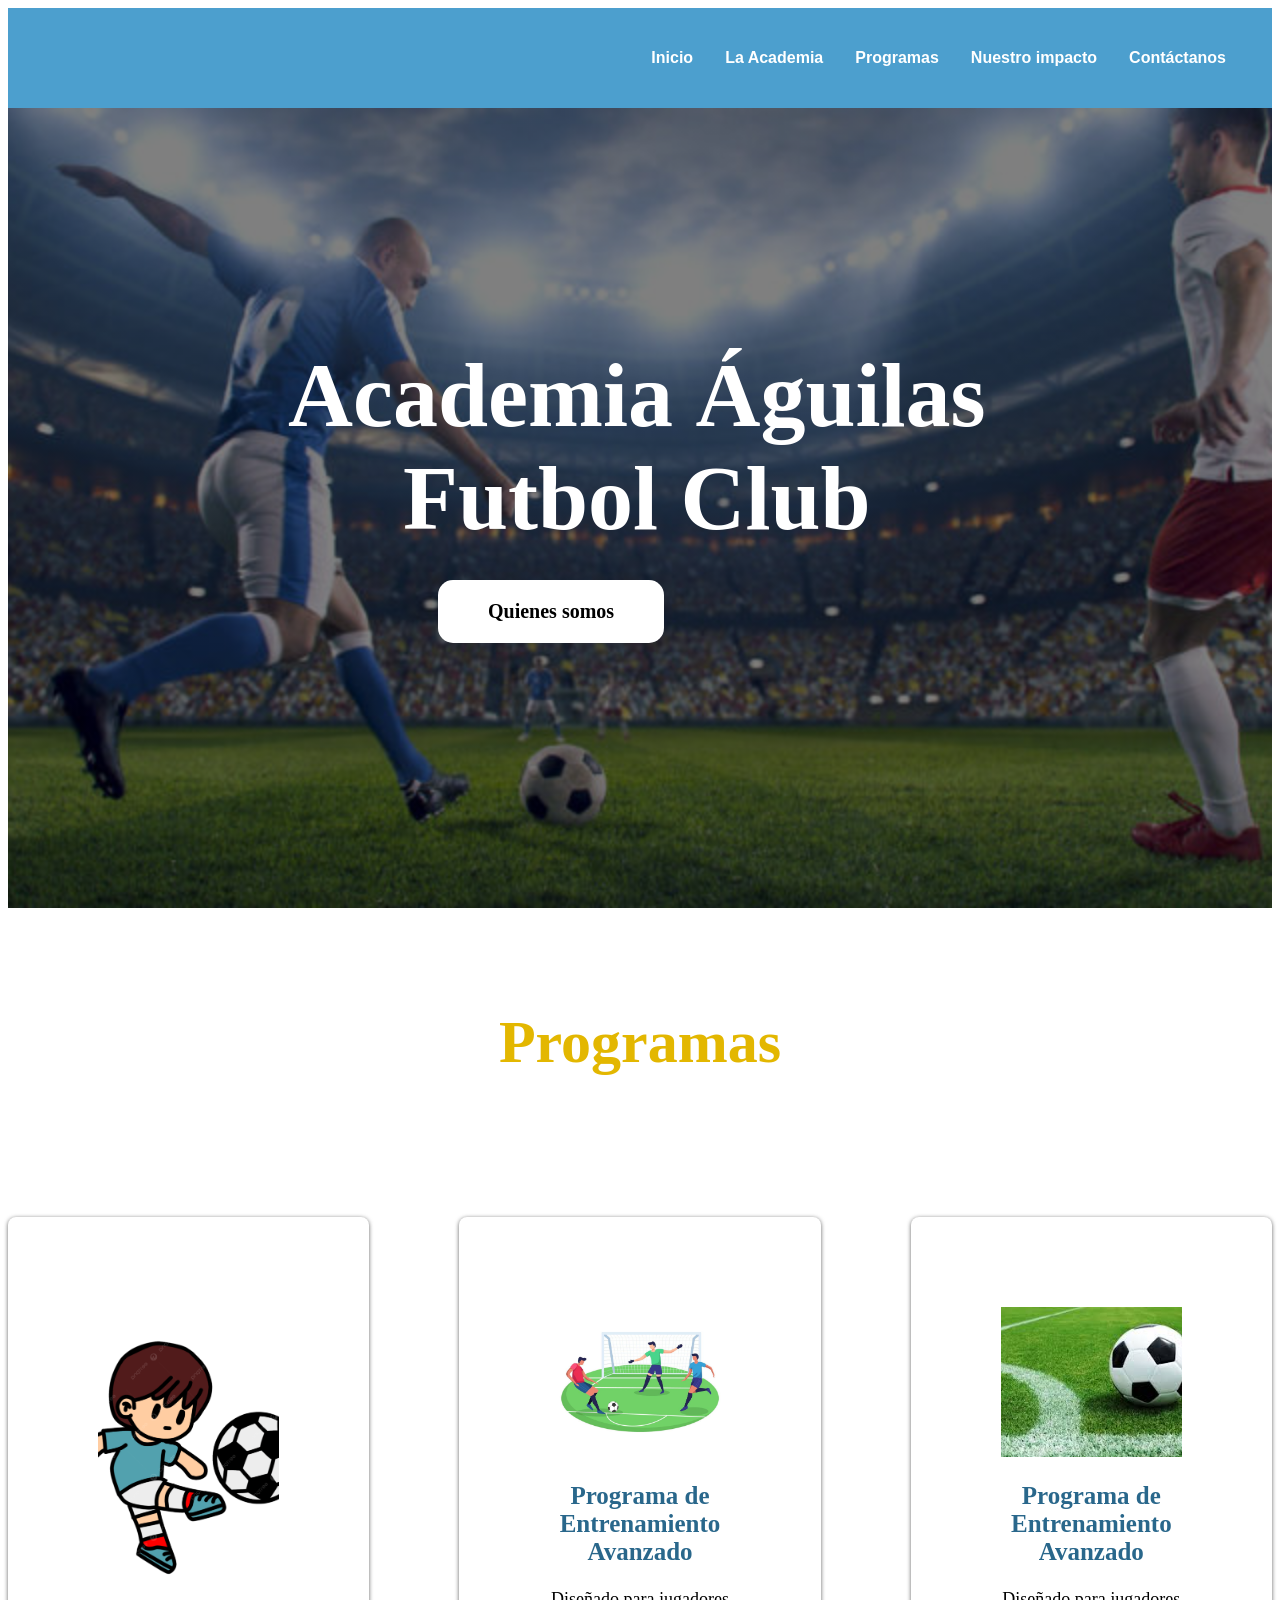
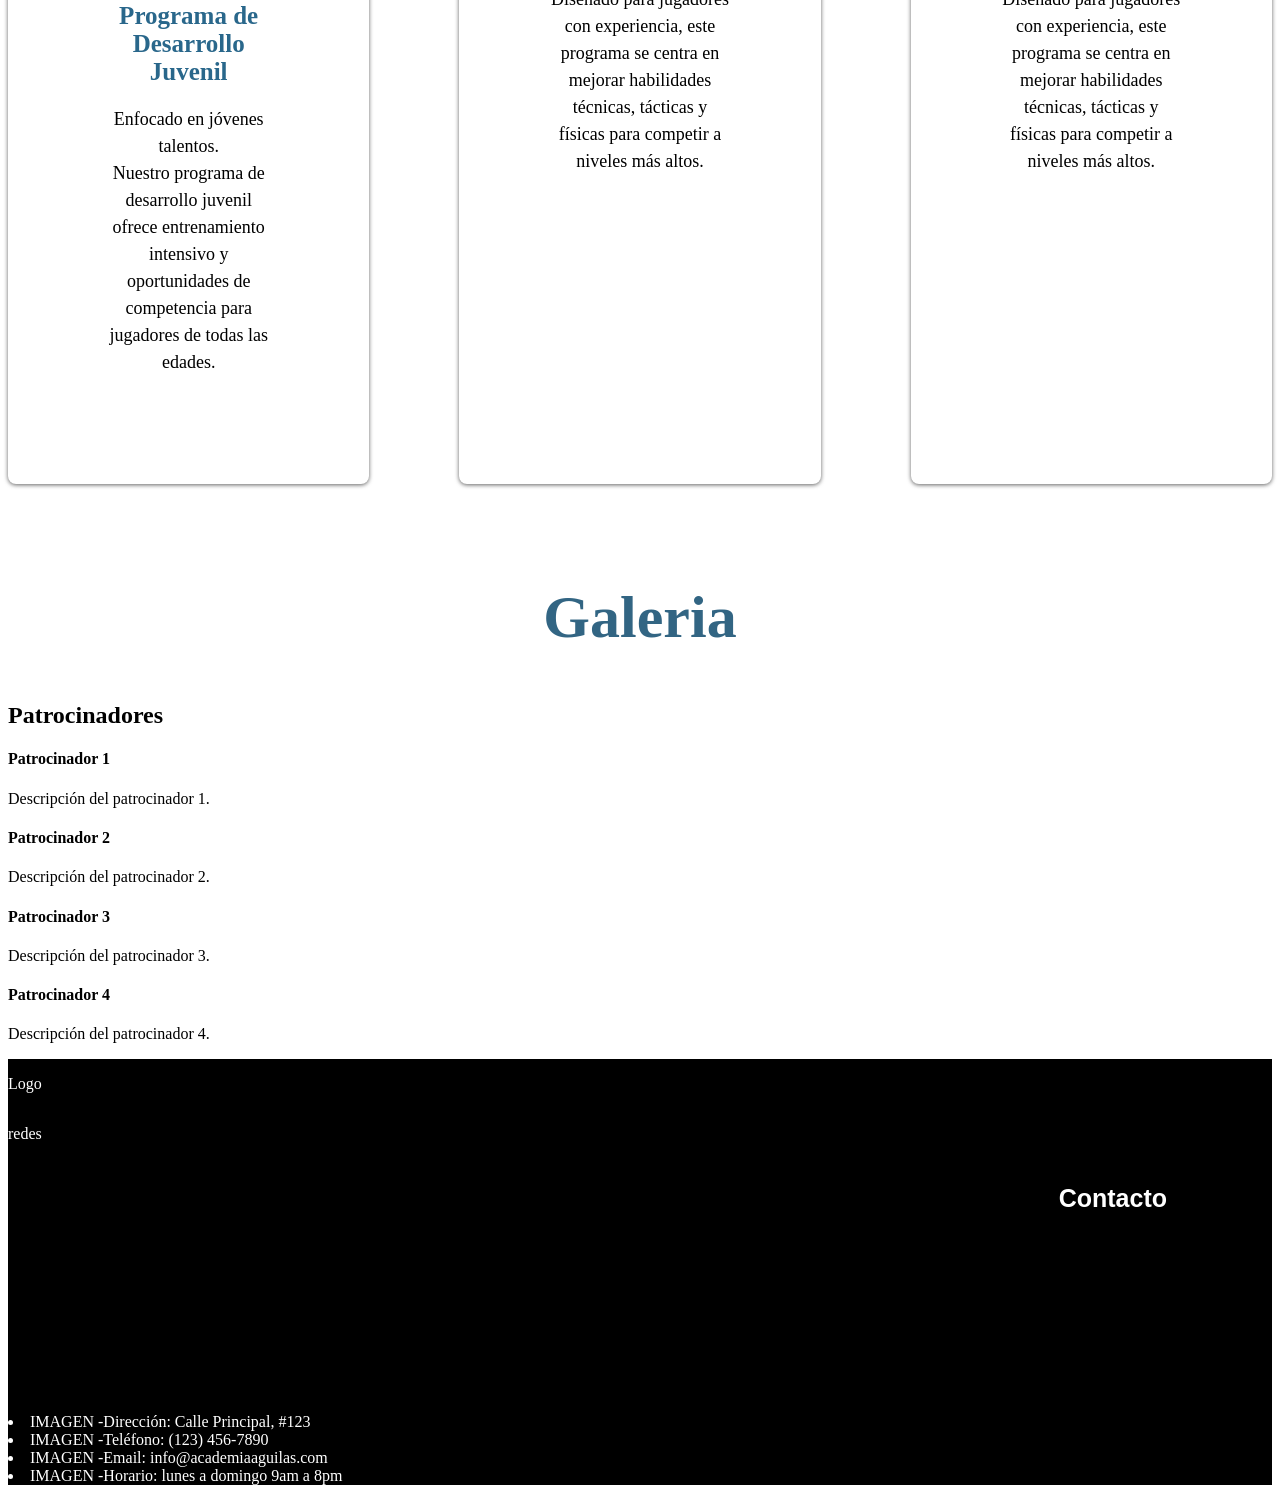
==== Index.html @ a25c1e8a "Add files via upload acc  pwac" ====
<!DOCTYPE html>
<html lang="es">
<head>
    <meta charset="UTF-8">
    <meta name="viewport" content="width=device-width, initial-scale=1.0">
    <title>Academia Águilas Futbol Club</title>
    <link rel="stylesheet" href="style.css">
</head>
<body>
    <header>
        <div class="secciones">
                <button class="buttonIn">Inicio</button>
                <button class="buttonLaAcademia">La Academia</button>
                <button class="buttonProgramas">Programas</button>
                <button class="buttonNuestroImpacto">Nuestro impacto</button>
                <button class="buttonContactanos">Contáctanos</button>
        </div>


        <div class="contenedorInicio">
            <div class="fondo">          
                <div class="contenido">
                    <h1 class="tituloPrincipal">Academia Águilas <br>Futbol Club</h1>
                    <button class="buttonQuienesSomos">Quienes somos</button>
                </div>
            </div>
        </div>
    </header>



    <main> 
        <section class="Programas">
            <div class="tituloProgramas">
                <h2>Programas</h2>
            </div>
            <div class="contenedorProgramas">
                <div class="Programa 1">
                    <div class="imagenP1"></div>
                    <h3 class="Programa-T">Programa de Desarrollo Juvenil</h3>
                    <p class="parrafo-P">Enfocado en jóvenes talentos. <br> Nuestro programa de desarrollo juvenil <br>
                    ofrece entrenamiento intensivo y <br>oportunidades de competencia para <br>jugadores 
                    de todas las edades.</p>
                </div>
                <div class="Programa 2">
                    <div class="imagenP2"></div>
                    <h3 class="Programa-T">Programa de Entrenamiento Avanzado</h3>
                    <p class="parrafo-P">Diseñado para jugadores con experiencia, este programa se centra en mejorar 
                    habilidades técnicas, tácticas y físicas para competir a niveles más altos.</p>
                </div>
                <div class="Programa 3">
                    <div class="imagenP3"></div>
                    <h3 class="Programa-T">Programa de Entrenamiento Avanzado</h3>
                    <p class="parrafo-P">Diseñado para jugadores con experiencia, este programa se centra en mejorar 
                    habilidades técnicas, tácticas y físicas para competir a niveles más altos.</p>
                </div>
            </div>
        </section>


        <section>
            <h2 class="tituloGaleria">Galeria</h2>
            <div class="Galeria">
                <div class="ImagenGaleria1"></div>
                <div class="ImagenGaleria2"></div>
                <div class="ImagenGaleria3"></div>
            </div>
        </section>


        <section>
            <div>
                <di>
                <h2>Patrocinadores</h2>
                
                <div class="Patrocinador 1">
                    <h4>Patrocinador 1</h4>
                    <p>Descripción del patrocinador 1.</p>
                </div>

                <div class="Patrocinador 2">
                    <h4>Patrocinador 2</h4>
                    <p>Descripción del patrocinador 2.</p>
                </div>
                
                <div class="Patrocinador 3">
                    <h4>Patrocinador 3</h4>
                    <p>Descripción del patrocinador 3.</p>
                </div>

                <div class="Patrocinador 4">
                    <h4>Patrocinador 4</h4>
                    <p>Descripción del patrocinador 4.</p>
                </div>
            </div>  
        </section>
    </main>
</body>

<footer class="footer">

    <div>
        <p>Logo</p>
    </div>

    <div>
        <p>redes</p>
    </div>

    <div>
        <h3 class="Contacto"> Contacto</h3>
        <li>IMAGEN -Dirección: Calle Principal, #123</li>
        <li>IMAGEN -Teléfono: (123) 456-7890</li>
        <li>IMAGEN -Email: info@academiaaguilas.com</li>
        <li>IMAGEN -Horario: lunes a domingo 9am a 8pm</li>
    </div>

</footer>    

</html>
---- style.css ----
.secciones {
    background-color: #4c9fce;
    font-family: 'Trebuchet MS', 'Lucida Sans Unicode', 'Lucida Grande', 'Lucida Sans', Arial, sans-serif;
    display: flex;
    flex-direction: row;
    align-items: left;
    gap: 20px;
    padding: 40px;
    justify-content: right;
    
}
.buttonIn, .buttonLaAcademia, .buttonProgramas, .buttonNuestroImpacto, .buttonContactanos {
    background-color: transparent;
    border: none;
    color: white;
    font-size: 16px;
    cursor: pointer;
    font-weight: bold;
}
.tituloPrincipal{
    text-align: center;
    width: fit-content;
    color: rgb(255, 255, 255);
    font-family: Cambria, Cochin, Georgia, Times, 'Times New Roman', serif;
    font-size: 90px;
    display: flex;
    flex-direction:column;
    align-items: left;
    gap: 20px;
    padding: 20px;
    margin: 0;
    margin-left: 200px;
}

.contenedorTitulo{
    margin-left: 100px;
    display: flex;
    justify-content: flex-start;
    align-items: center;
    height: 800px; 
}
.contenedorSecciones{
    display: flex;
    justify-content: flex-end;
    align-items: center;
    height: 100px; 
    background-color: #4c9fce;
}
.buttonQuienesSomos{
    background-color: rgb(255, 255, 255);
    font-family: Cambria, Cochin, Georgia, Times, 'Times New Roman', serif;
    padding: 20px 50px;
    display: inline-block;
    cursor: pointer;
    font-size: 20px;
    border-radius: 15px;
    border: none;
    font-weight: bold;
    white-space: nowrap;
    margin-left: 370px;
}

.fondo{
    background-image: linear-gradient(rgba(0,0,0,0.5),rgba(0,0,0,0.5)),url("imagenes/fondo.jpg");
    background-size: cover;
    background-position: center;
    height: 800px;
    display: flex;
    flex-direction: column;
    justify-content: center;
    align-items: flex-start;
    
}
.contenido{
    display: flex;
    flex-direction: column;
    align-items: flex-start;
    gap: 10px;
    padding: 20px;
    margin-left: 40px;
    margin-bottom: 50px;
}




.tituloProgramas{
    text-align: center;
    font-size: 40px;
    color: #e3b700;
    font-family: Georgia, 'Times New Roman', Times, serif;
    padding-top: 50px ;
    font-weight: bold;
    display: flex;
    justify-content: center;
}

.contenedorProgramas{
    display: flex;
    justify-content: center;
    gap: 90px;

}
.Programas .Programa{
    box-shadow: 0px 1px 4px #636363;
    background-color: #ffffff;
    padding: 90px;
    
    width: 400px;
    font-family: Cambria, Cochin, Georgia, Times, 'Times New Roman', serif;
    text-align: center;
    border-radius: 8px;
    gap: 20px;
    margin-top: 90px;
}
.Programas .Programa-T{
    color: #29678b;
    font-size: 25px;
    margin-bottom: 20px;
}
.parrafo-P{
    color: #000000;
    font-size: 18px;
    line-height: 1.5;
}
.imagenP1{
    background-image: url("imagenes/img1.png");
    background-size: cover;
    background-position: center;
    height: 250px;
    width: 100%;
    margin-top: 20px;  
    margin-bottom: 20px;
}
.imagenP2{
    background-image: url("imagenes/img2.jpg");
    background-size: cover;
    background-position: center;
    height: 150px;
    width: 100%;
    margin-bottom: 20px;  
}
.imagenP3{
    background-image: url("imagenes/img3.jpg");
    background-size: cover;
    background-position: center;
    height: 150px;
    width: 100%;
    margin-bottom: 20px;  
}



.tituloGaleria{
    text-align: center;
    font-size: 60px;
    color: #326583;
    font-family: Georgia, 'Times New Roman', Times, serif;
    padding-top: 50px ;
    font-weight: bold;
    display: flex;
    justify-content: center;
}






.footer{
    background-color: black;
    width: 100%;
    display: flex;
    flex-direction: column;
    color: white;
}
.Contacto{
    color: white;
    font-family: 'Trebuchet MS', 'Lucida Sans Unicode', 'Lucida Grande', 'Lucida Sans', Arial, sans-serif;
    font-size: 25px;
    text-align: right;
    margin-right: 105px;
    margin-bottom: 200px;
}
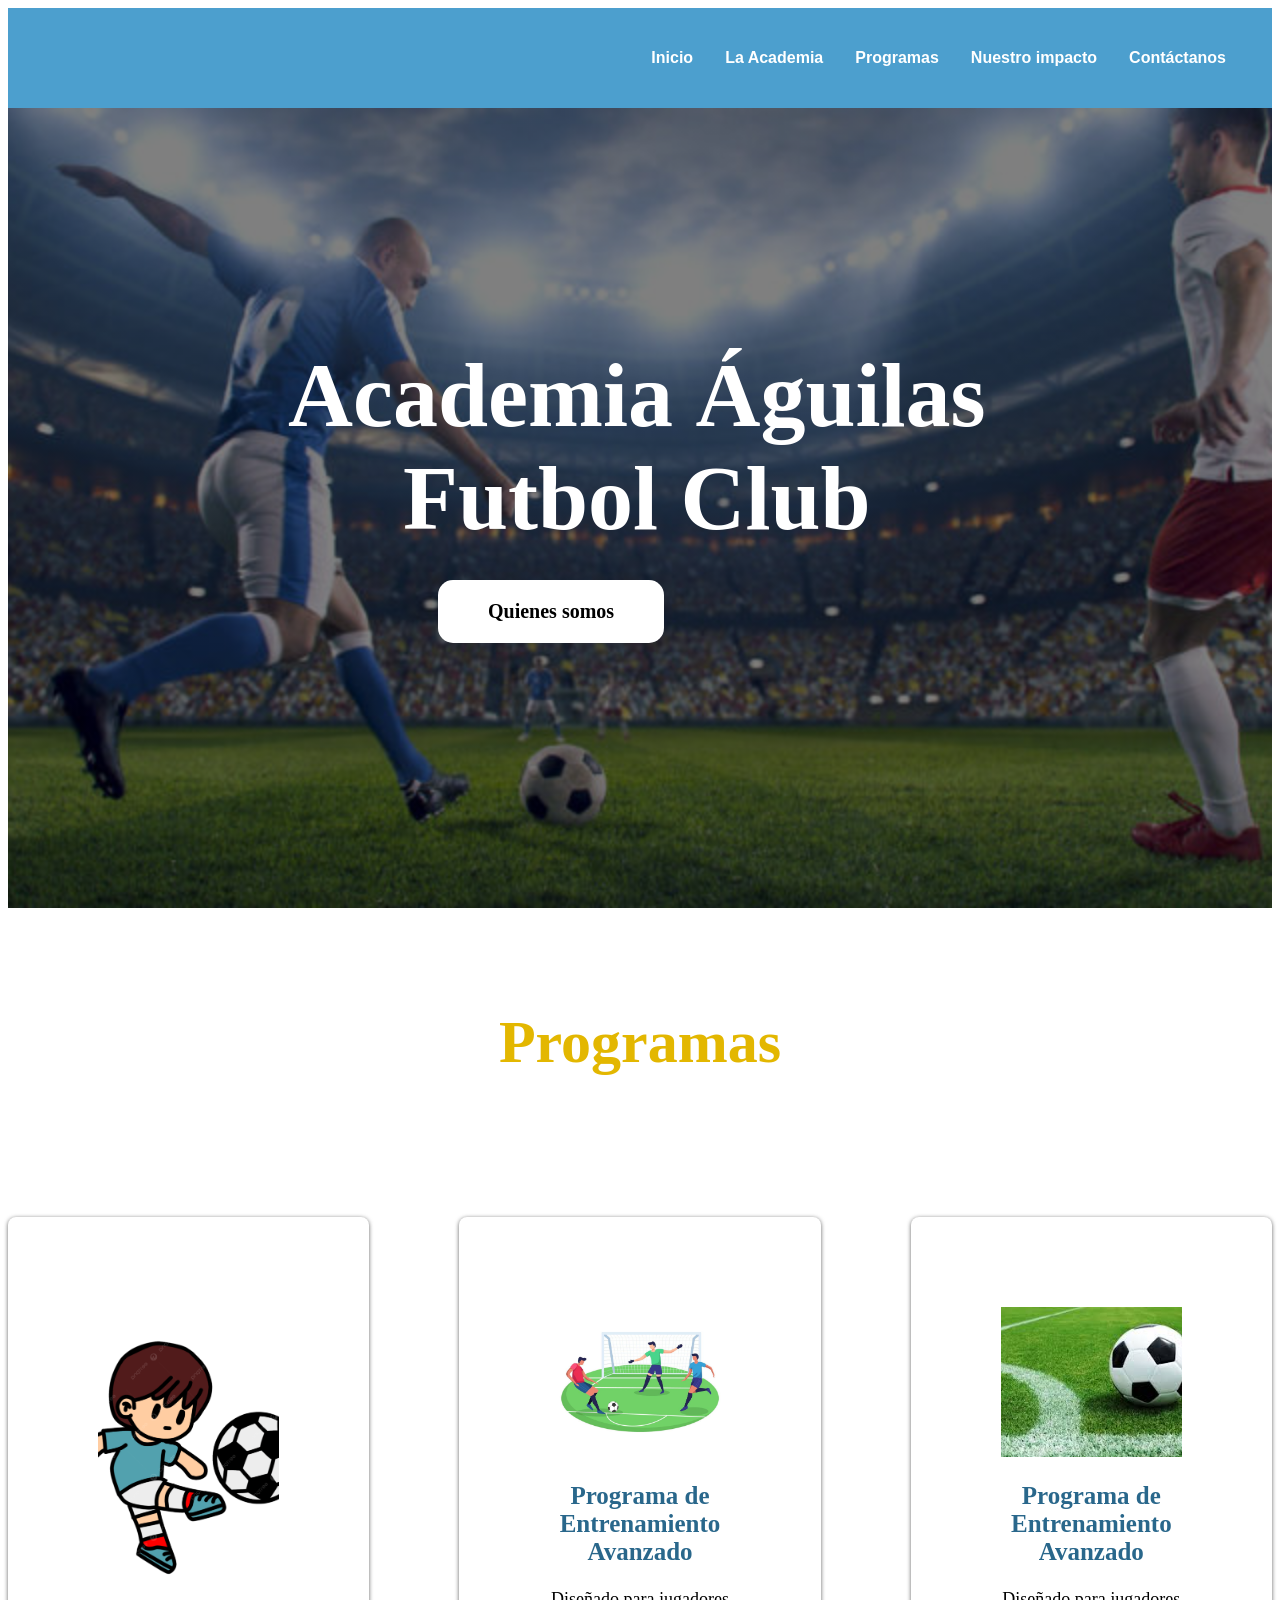
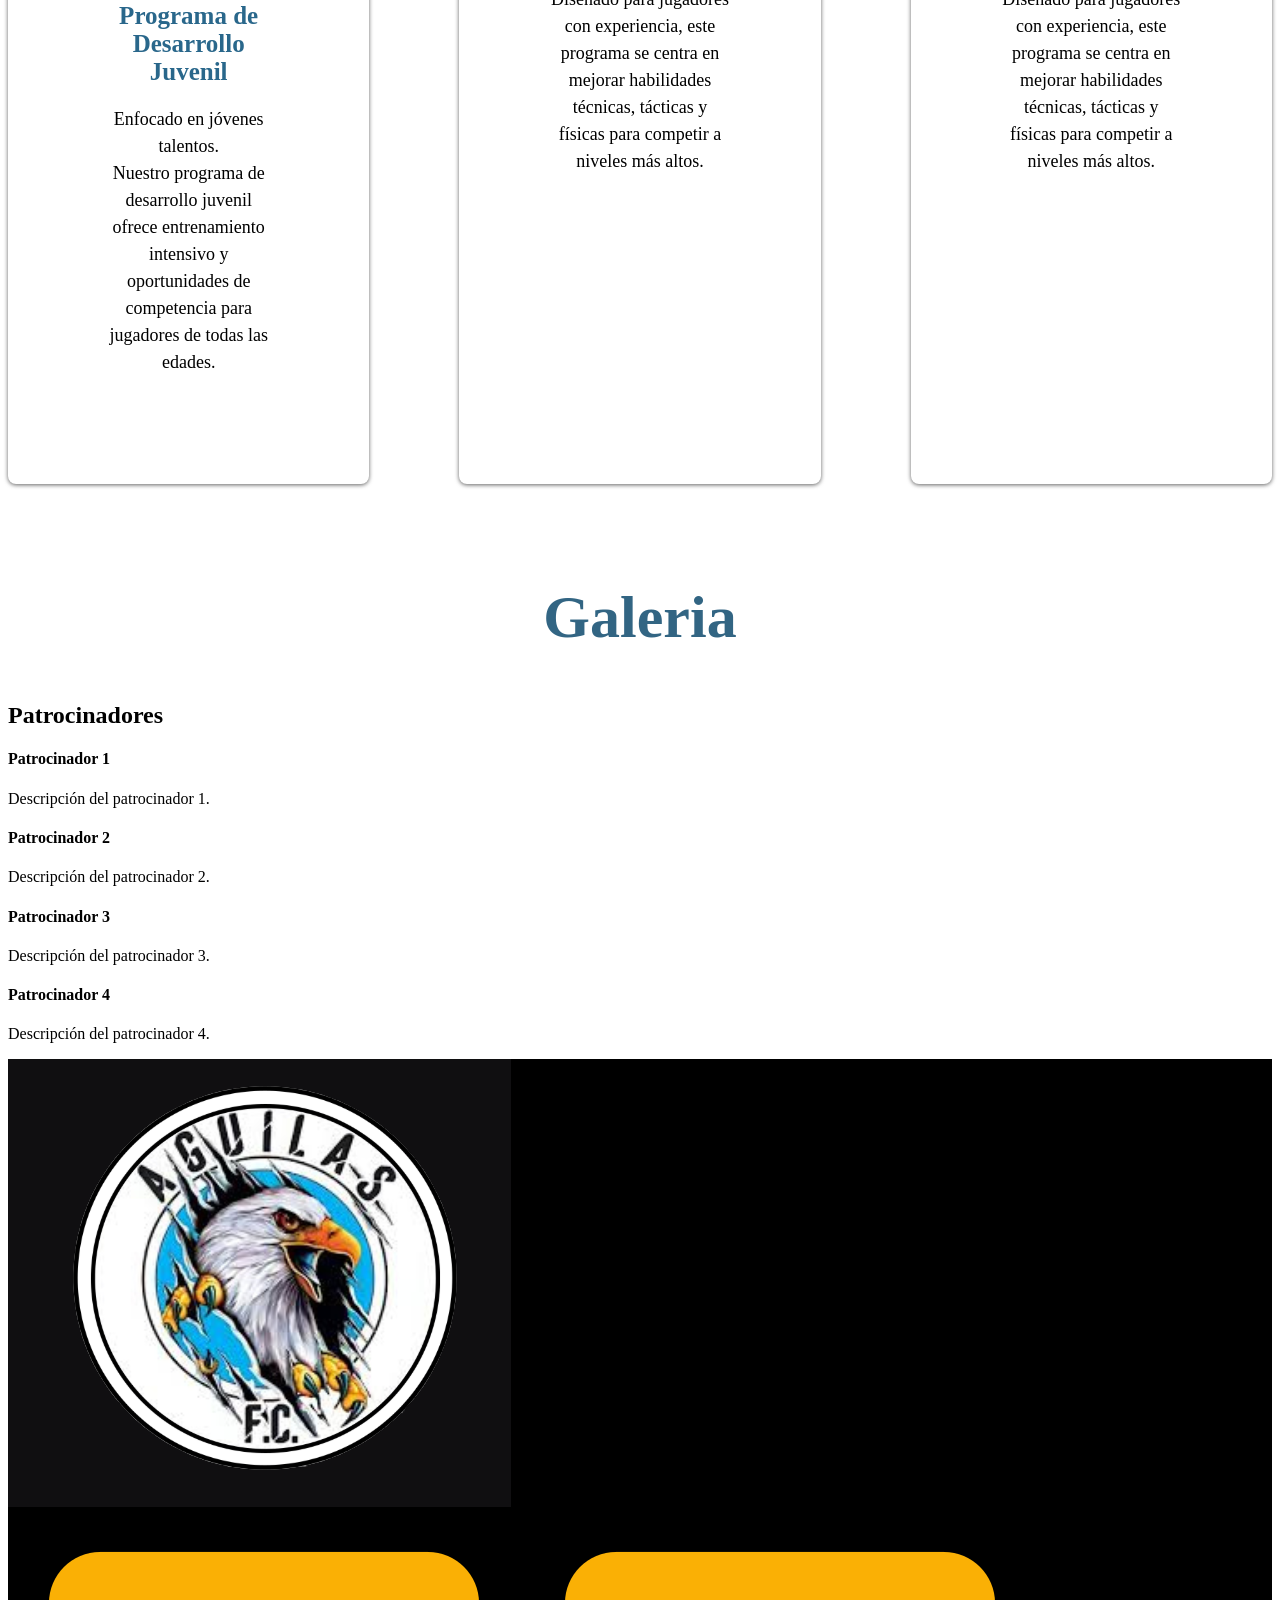
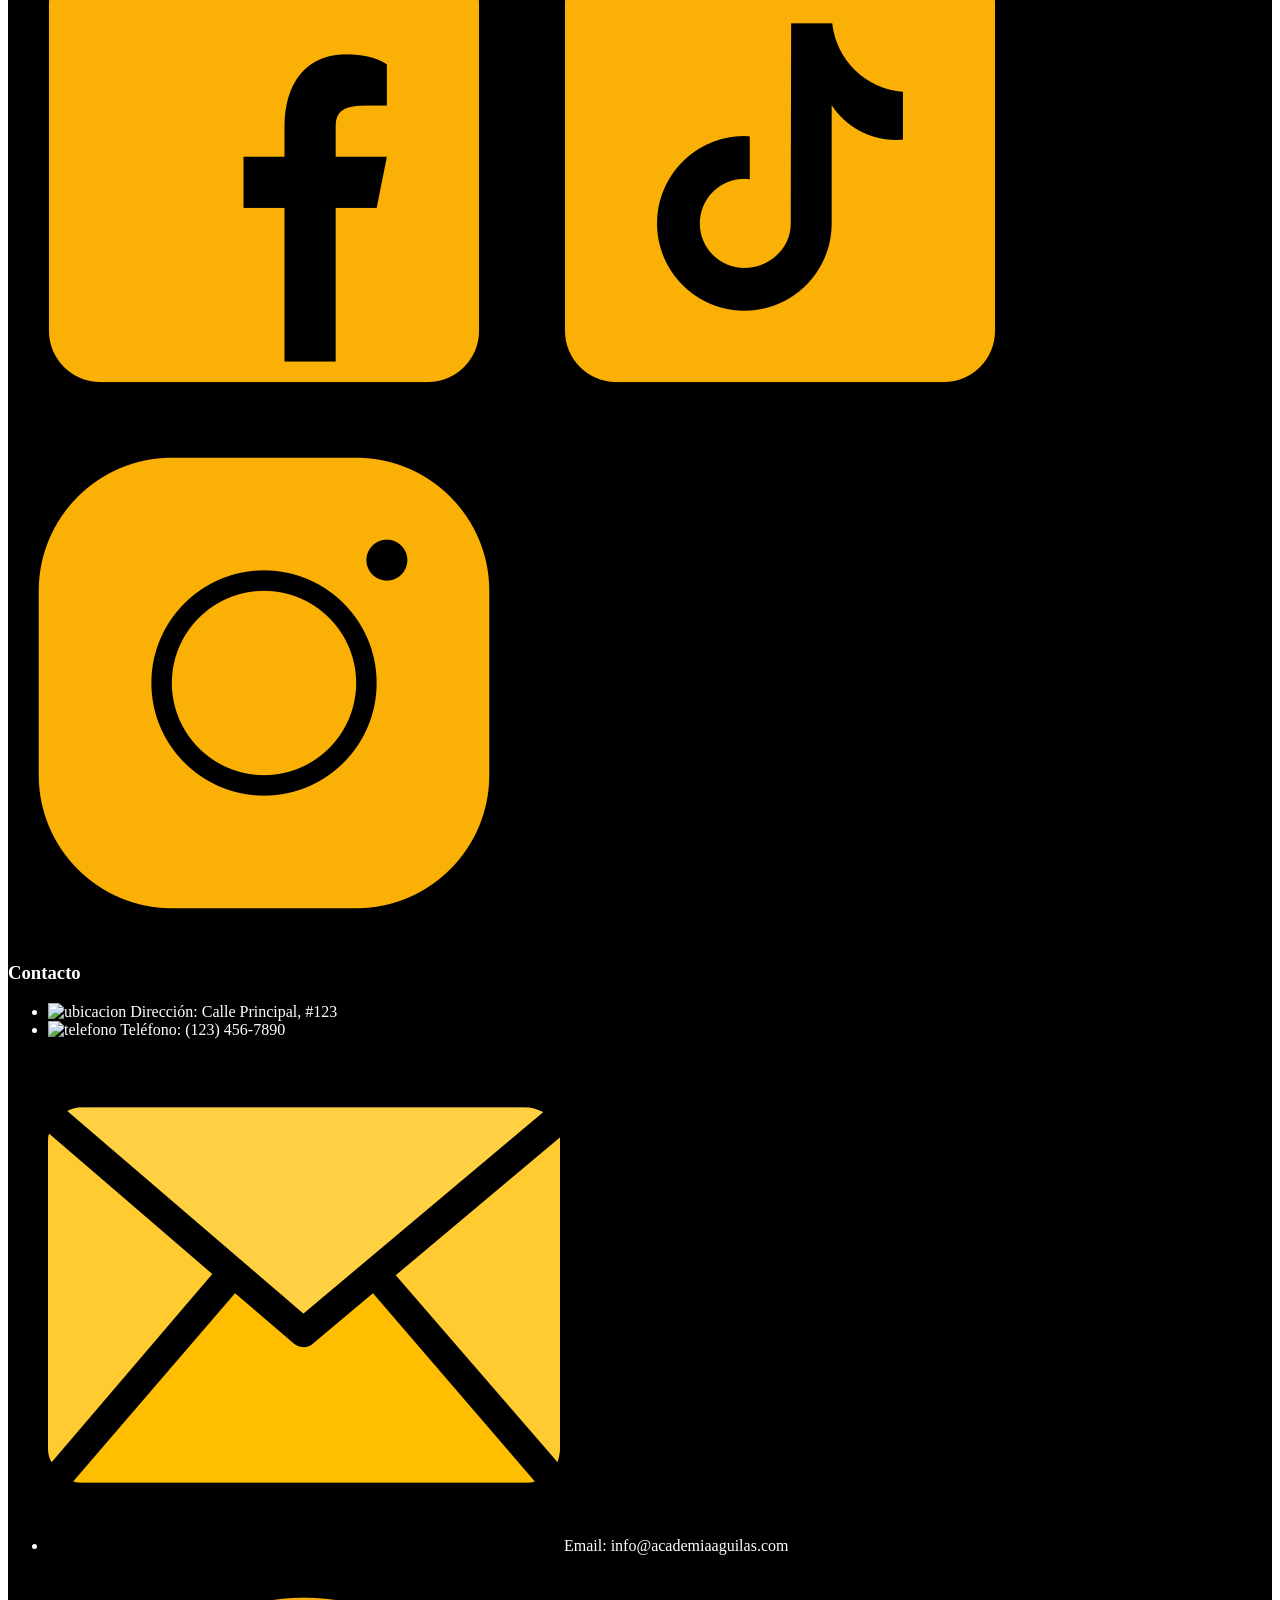
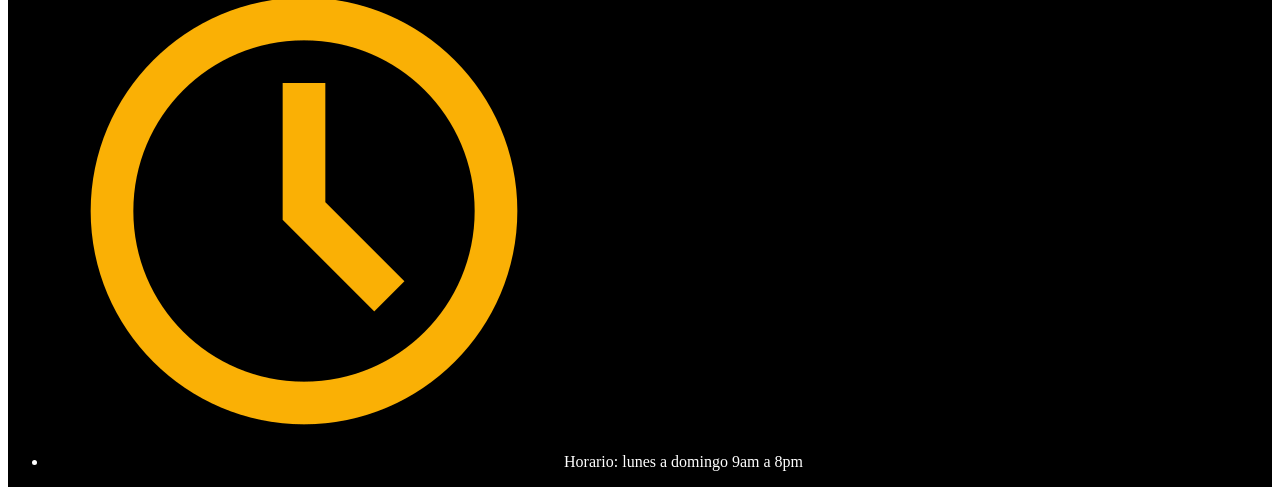
==== commit b0f1ab61: "Update Index.html" ====
--- a/Index.html
+++ b/Index.html
@@ -63,7 +63,7 @@
             <div class="Galeria">
                 <div class="ImagenGaleria1"></div>
                 <div class="ImagenGaleria2"></div>
-                <div class="ImagenGaleria3"></div>
+                <div class=" ImagenGaleria3"></div> 
             </div>
         </section>
 
@@ -100,21 +100,44 @@
 <footer class="footer">
 
     <div>
-        <p>Logo</p>
+        <img src="imagenes/logoN.png" alt= "logo" class="logo">
     </div>
 
-    <div>
-        <p>redes</p>
+    <div class="contenedorRedes">
+        <div class="redes">
+            <img src="imagenes/imgRD/fb.png" alt="Facebook" class="iconoRedes">
+            <img src="imagenes/imgRD/tk.png" alt="TikTok" class="iconoRedes">
+            <img src="imagenes/imgRD/in.png" alt="Instagram" class="iconoRedes">
+        </div>
     </div>
+  
+    
+    <div class="footerContacto">
+        <h3 class="contacto"> Contacto</h3>
+        <ul>
+            <li>
+                <img src ="imagenes/imgFT/ub.png" alt="ubicacion" class="icono">
+                Dirección: Calle Principal, #123
+            </li>
 
-    <div>
-        <h3 class="Contacto"> Contacto</h3>
-        <li>IMAGEN -Dirección: Calle Principal, #123</li>
-        <li>IMAGEN -Teléfono: (123) 456-7890</li>
-        <li>IMAGEN -Email: info@academiaaguilas.com</li>
-        <li>IMAGEN -Horario: lunes a domingo 9am a 8pm</li>
+            <li>
+                <img src ="imagenes/imgFT/telf.png" alt="telefono" class="icono">
+                Teléfono: (123) 456-7890
+            </li>
+
+            <li>
+                <img src ="imagenes/imgFT/sobre.png" alt="email" class="icono">
+                Email: info@academiaaguilas.com
+            </li>
+            <li>
+                <img src ="imagenes/imgFT/clock.png" alt="horario" class="icono">
+                Horario: lunes a domingo 9am a 8pm
+            </li>
+        </ul>
+
     </div>
-
+    
 </footer>    
 
-</html>+
+</html>
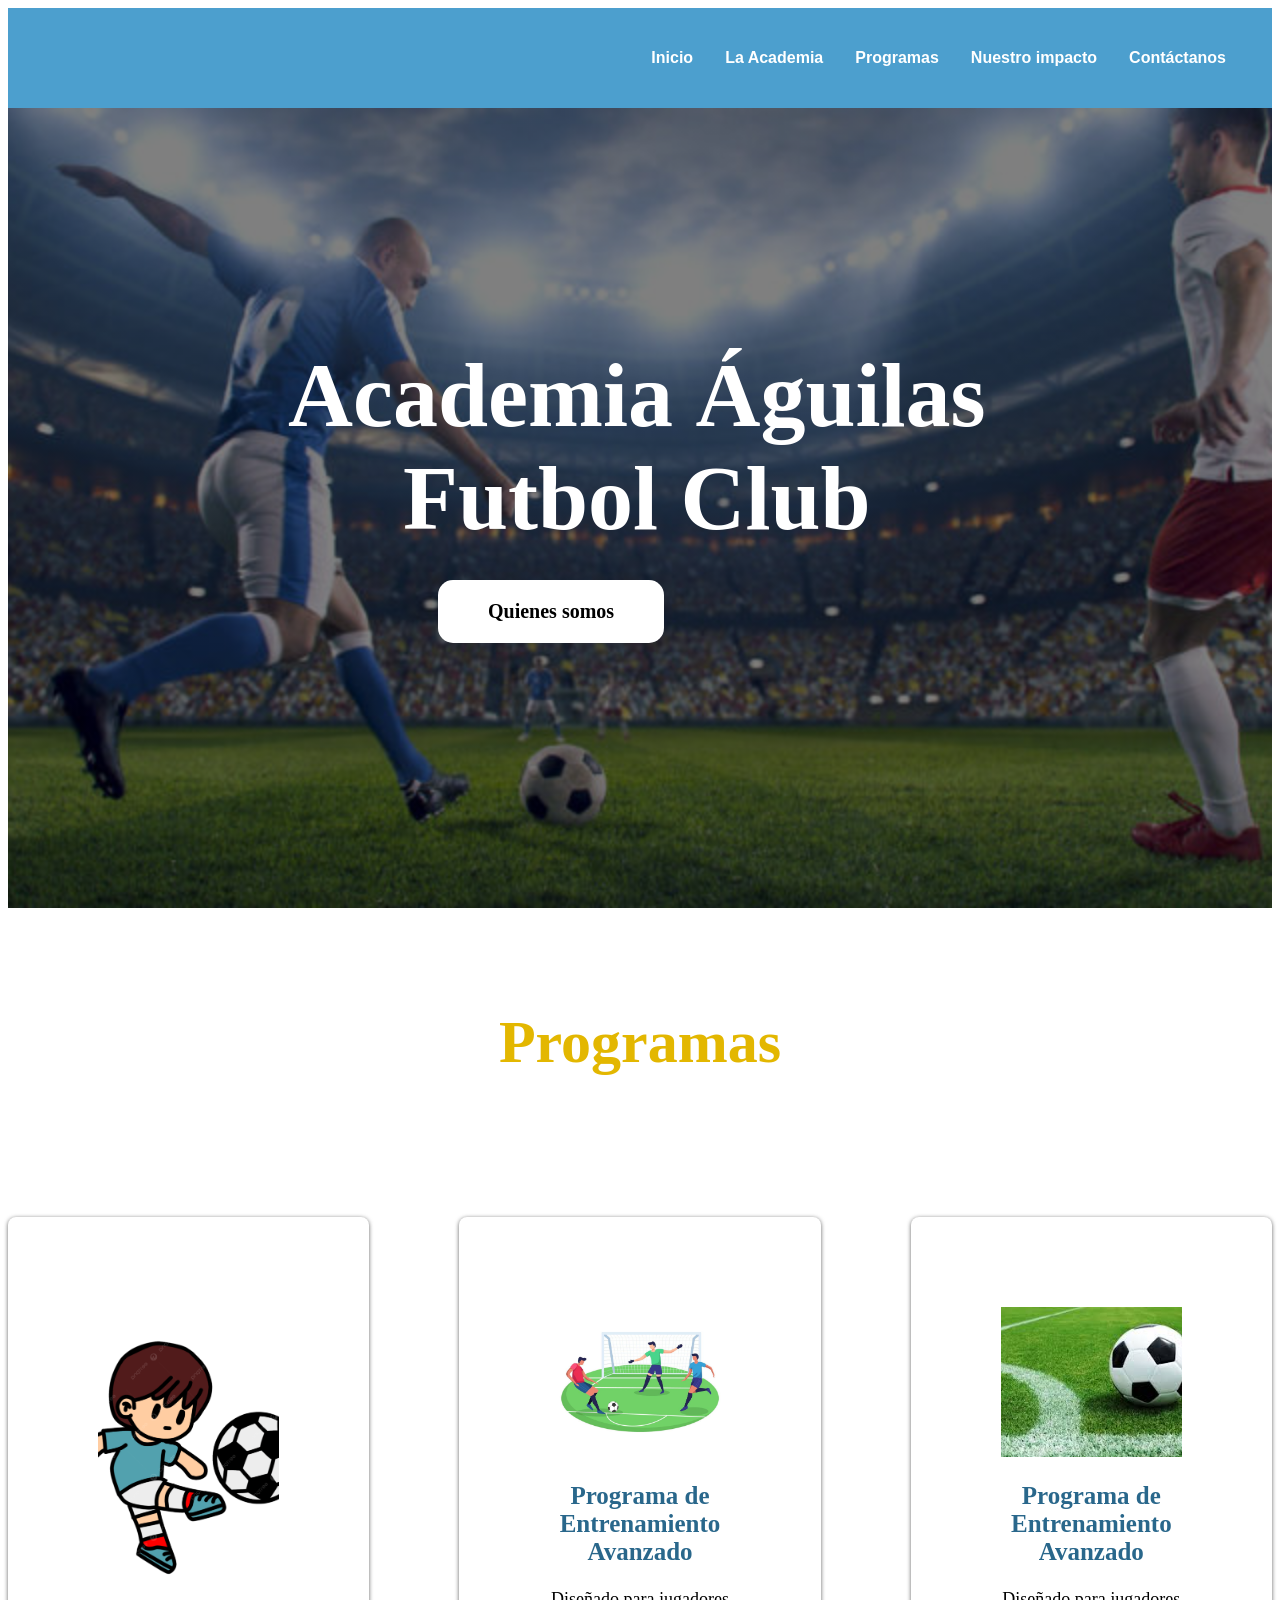
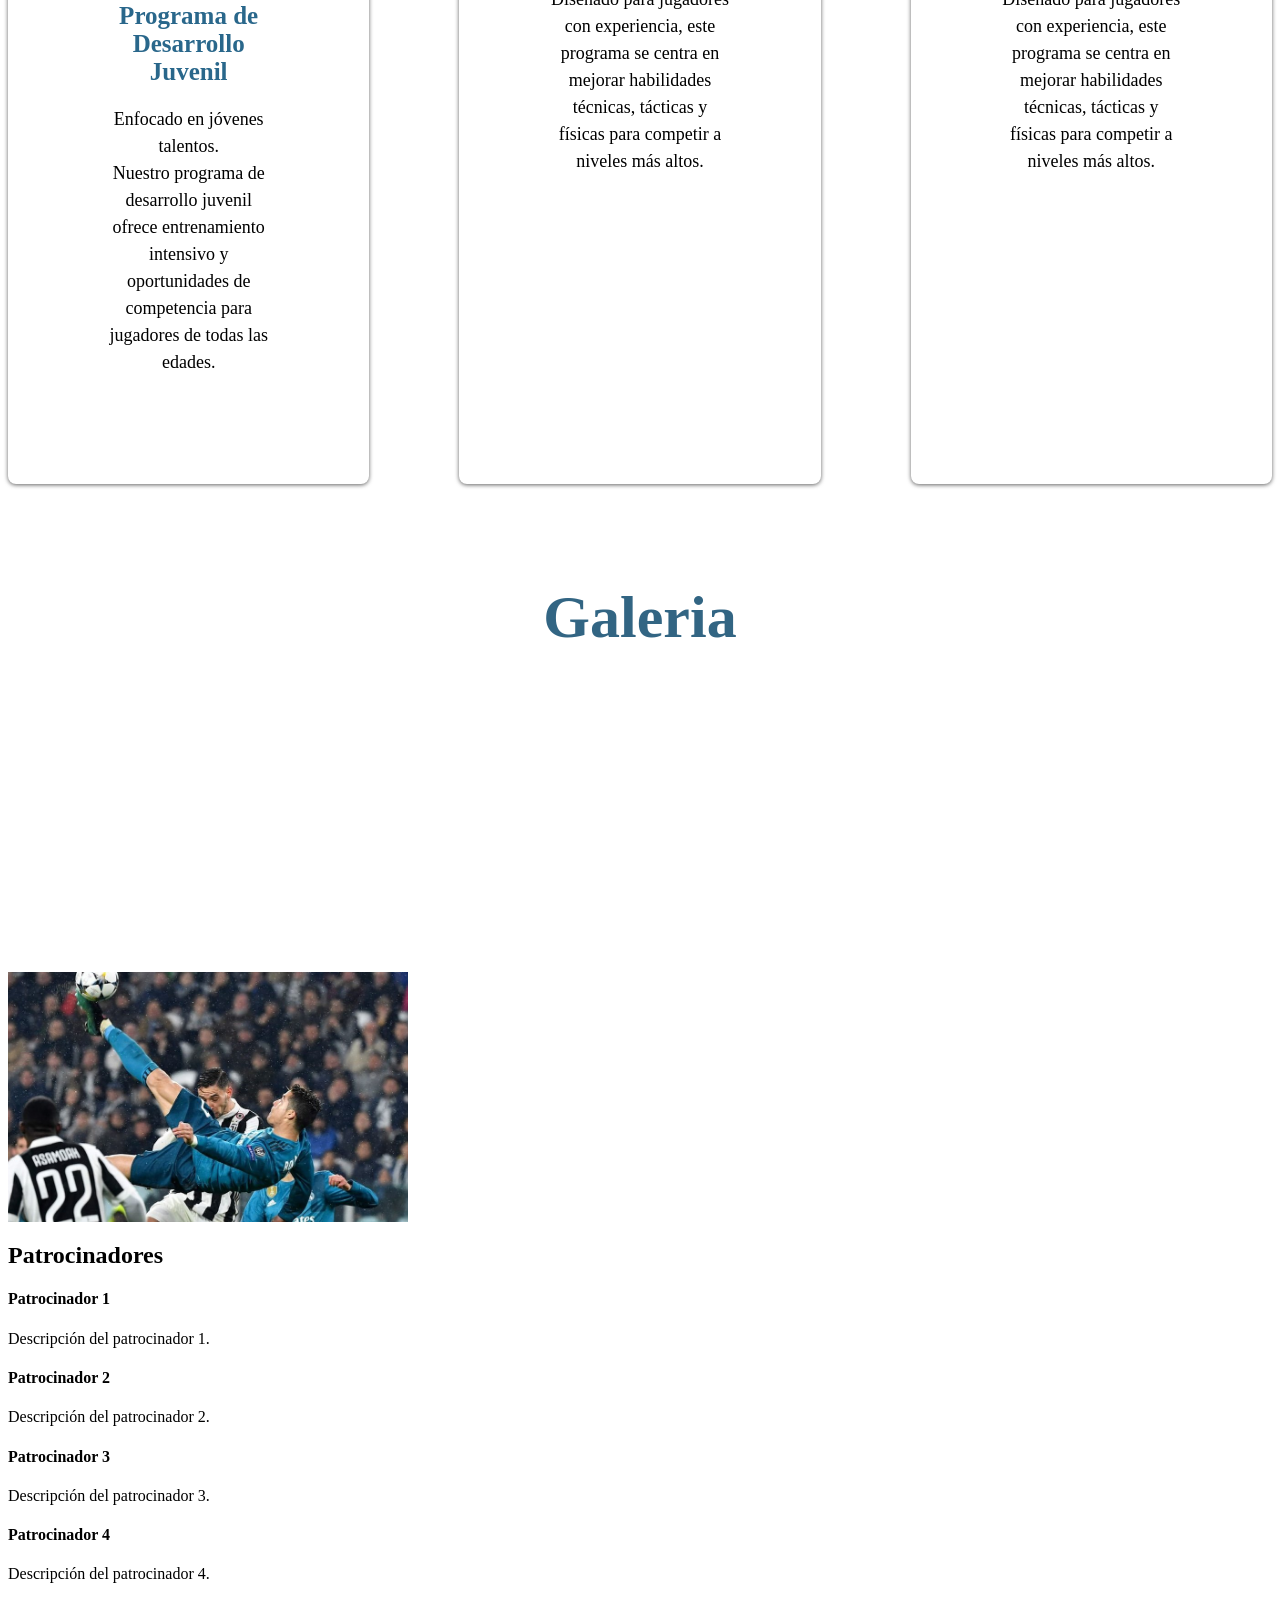
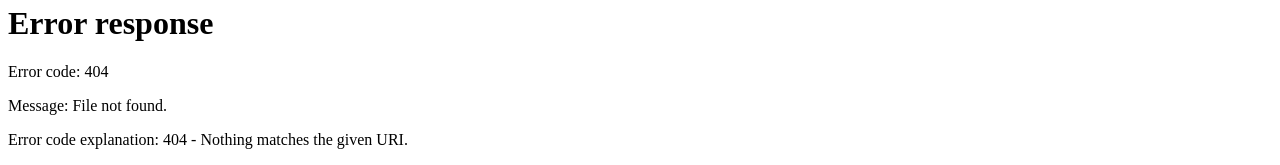
==== commit c3d6064a: "Update Index.html actualizacion con footer" ====
--- a/Index.html
+++ b/Index.html
@@ -92,52 +92,19 @@
                     <h4>Patrocinador 4</h4>
                     <p>Descripción del patrocinador 4.</p>
                 </div>
-            </div>  
+            </div> 
         </section>
     </main>
 </body>
 
-<footer class="footer">
+</html>
 
-    <div>
-        <img src="imagenes/logoN.png" alt= "logo" class="logo">
-    </div>
+<div id="footer"></div>
 
-    <div class="contenedorRedes">
-        <div class="redes">
-            <img src="imagenes/imgRD/fb.png" alt="Facebook" class="iconoRedes">
-            <img src="imagenes/imgRD/tk.png" alt="TikTok" class="iconoRedes">
-            <img src="imagenes/imgRD/in.png" alt="Instagram" class="iconoRedes">
-        </div>
-    </div>
-  
-    
-    <div class="footerContacto">
-        <h3 class="contacto"> Contacto</h3>
-        <ul>
-            <li>
-                <img src ="imagenes/imgFT/ub.png" alt="ubicacion" class="icono">
-                Dirección: Calle Principal, #123
-            </li>
-
-            <li>
-                <img src ="imagenes/imgFT/telf.png" alt="telefono" class="icono">
-                Teléfono: (123) 456-7890
-            </li>
-
-            <li>
-                <img src ="imagenes/imgFT/sobre.png" alt="email" class="icono">
-                Email: info@academiaaguilas.com
-            </li>
-            <li>
-                <img src ="imagenes/imgFT/clock.png" alt="horario" class="icono">
-                Horario: lunes a domingo 9am a 8pm
-            </li>
-        </ul>
-
-    </div>
-    
-</footer>    
-
-
-</html>
+<script>
+fetch("footer.html")
+    .then(response => response.text())
+    .then(data => {
+        document.getElementById("footer").innerHTML = data;
+    });
+</script>
--- a/style.css
+++ b/style.css
@@ -161,6 +161,35 @@
     display: flex;
     justify-content: center;
 }
+.contenedorGaleria{
+    display: flex;
+    justify-content: center;
+    gap: 90px;
+    padding-bottom: 50px;
+}
+.ImagenGaleria1{
+    background-image: url("imagenes/im1.jpg");
+    background-size: cover;
+    background-position: center;
+    height: 250px;
+    width: 400px;
+    margin-top: 20px;  
+    margin-bottom: 20px;  
+    cursor: pointer;
+    display: flex;
+    flex-direction: column;
+    flex-wrap: wrap;
+}
+.ImagenGaleria2{
+    background-image: url("imagenes/in2.jpg");
+    background-size: cover;
+    background-position: center;
+    height: 250px;
+    width: 400px;
+    margin-top: 20px;  
+    margin-bottom: 20px;    
+    cursor: pointer;
+}
 
 
 
@@ -173,12 +202,82 @@
     display: flex;
     flex-direction: column;
     color: white;
-}
-.Contacto{
-    color: white;
+    position: relative;
+}
+.contacto{
+    color: rgb(255, 255, 255);
     font-family: 'Trebuchet MS', 'Lucida Sans Unicode', 'Lucida Grande', 'Lucida Sans', Arial, sans-serif;
     font-size: 25px;
     text-align: right;
-    margin-right: 105px;
-    margin-bottom: 200px;
-}+    margin-bottom: 20px;
+    margin-top: -70px;
+    margin-right: 250px;
+    
+}
+
+.footerContacto ul{
+    display: flex;
+    flex-direction: column;
+    list-style: none;
+    padding-left: 20px;
+    margin: 10px;
+    gap: 20px;    
+}
+
+.footerContacto li{
+    display: flex;
+    align-items: center;
+    gap: 10px;
+    text-align: left;
+    color: rgb(255, 255, 255);
+    font-family: 'Trebuchet MS', 'Lucida Sans Unicode', 'Lucida Grande', 'Lucida Sans', Arial, sans-serif;
+    font-size: 18px;
+    margin-right: 80px;
+    
+}
+.footerContacto{
+    display: flex;
+    flex-direction: column;
+    align-items: flex-end;
+
+    justify-content: flex-start;
+    margin-bottom: 20px;
+    
+    
+}
+
+.icono{
+    width: 20px;
+    height: 20px;
+}
+
+.redes{
+    display: flex;
+    flex-direction: row;
+    justify-content:center;
+    gap: 20px;
+}
+
+.iconoRedes{
+    width: 50px;
+    height: 50px;
+    margin-top: 50px;
+    cursor: pointer;
+}
+.logo{
+    width: 180px;
+    height: 170px;
+    margin: 0;
+    align-items: center;
+    display: flex;
+    margin-top: 60px;
+}
+
+.ContenedorLogoF{
+    
+    width: 50px;
+    height: 50px;
+    margin-bottom: 0;
+    margin-left: 100px;
+    
+}
